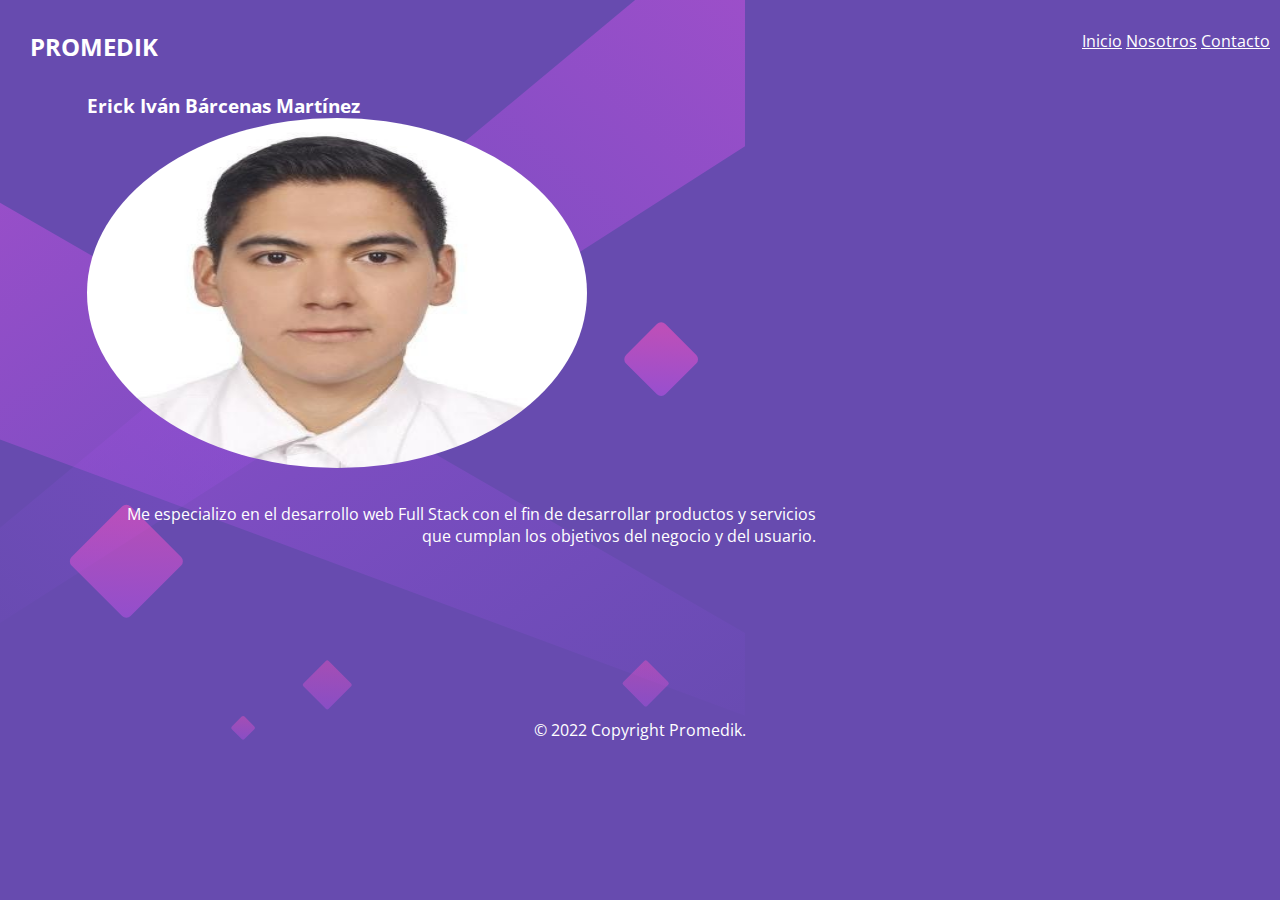
==== nosotros.html @ b9613872 "nosotros" ====
<!DOCTYPE html>
<html lang="es">
<head>
  <meta charset="UTF-8">
  <meta http-equiv="X-UA-Compatible" content="IE=edge">
  <meta name="viewport" content="width=device-width, initial-scale=1.0">
  
  <link rel="preconnect" href="https://fonts.googleapis.com" />
  <link rel="preconnect" href="https://fonts.gstatic.com" crossorigin />
  <link
    href="https://fonts.googleapis.com/css2?family=Red+Hat+Display:wght@500;600;700;900&display=swap"
    rel="stylesheet"
  />
  <link rel="stylesheet" href="static/css/style.css">
  <link rel="stylesheet" href="static/css/nosotros.css">
  <title>Inicio</title>

</head>
<body>
      <!-- HEADER -->
  <header class="hero">
    <nav>
      <h2 class="logo">PROMEDIK</h2>
      <ul>
        <li><a href="#">Inicio</a></li>
        <li><a href="nosotros.html">Nosotros</a></li>
        <li><a href="#">Contacto</a></li>
      </ul>
    </nav>
  </header>

  <main class='mainContainer'>
   
    <section class='flexBoxContainer'>
        <div class='leftFlexBox'>
            <div class="nosotros_card">
                <h3 class="nosotros_card_name"></h3>
                <img name="nosotros_profile" class="nosotros_profile" width="500" height="350">

                <div class="container">
                    
                    <span class="nosotros_card_years_old"></span>
                    <ul class="nosotros_card_years_skills"></span>
                    
                    <div class="nosotros_card_description">
                        una pequeña seccion de acerca de ustedes, es decir, un parrafo de algo acerca de ustedes
                    </span>
                </div>
            </div>
        </div>
        <!--<div class='rightFlexBox'></div>-->
    </div>

    
    <!-- FOOTER -->
    <footer class="footer">
        <div class='socialIcons'>
          <i class="fab fa-facebook-f icon"></i>
          <i class="fab fa-twitter icon"></i>
          <i class="fab fa-instagram icon"></i>
        </div>
  
        <div class="attribution">
          © 2022 Copyright Promedik. 
          <!--<a href="#">Your Name Here</a>. -->
        </div>
      </footer>
  </main>
  <script type="text/javascript" src="static/js/nosotros.js"></script>
</body>
</html>
---- static/css/style.css ----
@import url('https://fonts.googleapis.com/css2?family=Poppins:wght@600&display=swap');
@import url('https://fonts.googleapis.com/css2?family=Open+Sans&display=swap');

* {
  margin: 0;
  padding: 0;
  color: #fff;
  font-family: 'Open Sans', sans-serif;
}

body {
    background-color: hsl(257, 40%, 49%);
    background-image: url(../../static/imgs/bg-mobile.svg);
    background-size: contain;
    background-repeat: no-repeat;
    width: 100%;
    height: 100%;
}

/* ========== HEADER ============ */

.hero{
    display: inline-flex;
    width: 100%;
}


.logo {
    padding: 30px;
    margin-right: 180px;
    width: 35%;
}
  

nav{
    width: 100%;
    display: inline-flex;
}


ul{
    padding: 30px 10px;
    text-align: end;
    width: 65%;
}

nav ul li{
    display: inline-flex;
    justify-content: center;
    align-items: center;
}
/* ========== MAIN ============ */

#card {
    background-color: white;
    height: 15rem;
    width: 35%;
    min-width: 18rem;
    max-width: 18rem;
    margin: 0 auto;
    border-radius: 10px;
    box-shadow: 2px 4px 24px #e0e8ff;
    overflow: hidden;
    padding: 2rem;
}
  
#card > img {
    width: 100%;
    /*border-radius: 10px 10px 0 0;*/
}

.flexBoxContainer {
    display: block;
}
  
.leftFlexBox {
    display: flex;
    flex-direction: column;
    align-items: center;
    justify-content: center;
}
  
.rightFlexBox {
    display: flex;
    flex-direction: column;
    align-items: center;
    justify-content: center;
}


.link {
    text-decoration: none;
    font-size: 12px;
    color: #4f4f4f;
    font-weight: 600;
}
  
.link:hover {
    color: #3829e0;
}

button {
    display: block;
    width: 100%;
    padding: 8px;
    border: none;
    background-color: #3829e0;
    color: white;
    border-radius: 5px;
    box-shadow: 2px 4px 8px #e0e8ff;
    margin-bottom: 24px;
}

/* ========== FOTER ============ */

.mb {
    margin-bottom: 24px;
}

.description {
    font-size: 16px;
    color: grey;
}
  
.socialIcons {
    display: flex;
    align-items: center;
    justify-content: center;
    margin: 2px 0 40px 0;
    width: 100%;
    height: 100px;
}

.attribution{
    display: flex;
    justify-content: center;
}
---- static/css/nosotros.css ----
.nosotros_card{

}

.nosotros_card_name{
    
}

.nosotros_profile {
    border-radius: 50%;
}
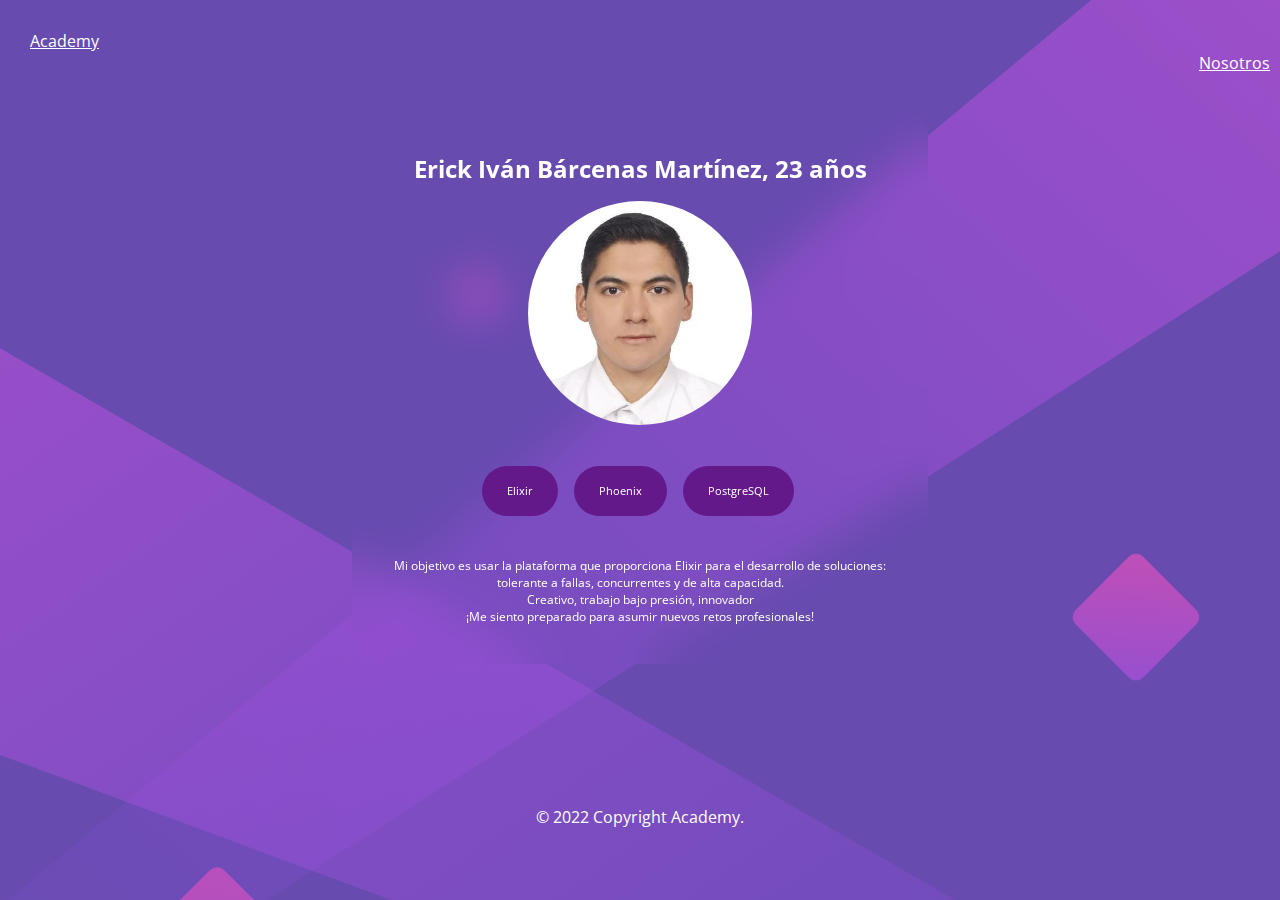
==== commit c37f058a: "BASE" ====
--- a/nosotros.html
+++ b/nosotros.html
@@ -13,6 +13,7 @@
   />
   <link rel="stylesheet" href="static/css/style.css">
   <link rel="stylesheet" href="static/css/nosotros.css">
+  <link rel="stylesheet" href="static/css/medias.css">
   <title>Inicio</title>
 
 </head>
@@ -20,11 +21,11 @@
       <!-- HEADER -->
   <header class="hero">
     <nav>
-      <h2 class="logo">PROMEDIK</h2>
-      <ul>
-        <li><a href="#">Inicio</a></li>
+      <a href="index.html" class="logo">Academy</h2>
+      <ul class="nav_ul">
+        <!--<li><a href="#">Cursos</a></li>-->
         <li><a href="nosotros.html">Nosotros</a></li>
-        <li><a href="#">Contacto</a></li>
+        <!--<li><a href="#">Contacto</a></li>-->
       </ul>
     </nav>
   </header>
@@ -40,11 +41,15 @@
                 <div class="container">
                     
                     <span class="nosotros_card_years_old"></span>
-                    <ul class="nosotros_card_years_skills"></span>
+                    <ul class="nosotros_card_skills">
+                      <li> Elixir </li>
+                      <li> Phoenix </li>
+                      <li> PostgreSQL </li>
+                    </ul>
+                    <div class="nosotros_card_description">
+                      una pequeña seccion de acerca de ustedes, es decir, un parrafo de algo acerca de ustedes
+                    </span>
                     
-                    <div class="nosotros_card_description">
-                        una pequeña seccion de acerca de ustedes, es decir, un parrafo de algo acerca de ustedes
-                    </span>
                 </div>
             </div>
         </div>
@@ -61,7 +66,7 @@
         </div>
   
         <div class="attribution">
-          © 2022 Copyright Promedik. 
+          © 2022 Copyright Academy. 
           <!--<a href="#">Your Name Here</a>. -->
         </div>
       </footer>
--- a/static/css/style.css
+++ b/static/css/style.css
@@ -8,10 +8,14 @@
   font-family: 'Open Sans', sans-serif;
 }
 
+ul {
+    list-style-type: none;
+}
+
 body {
     background-color: hsl(257, 40%, 49%);
     background-image: url(../../static/imgs/bg-mobile.svg);
-    background-size: contain;
+    background-size: cover;
     background-repeat: no-repeat;
     width: 100%;
     height: 100%;
@@ -38,13 +42,13 @@
 }
 
 
-ul{
+.nav_ul {
     padding: 30px 10px;
     text-align: end;
     width: 65%;
 }
 
-nav ul li{
+.nav_ulv ul li{
     display: inline-flex;
     justify-content: center;
     align-items: center;
--- a/static/css/nosotros.css
+++ b/static/css/nosotros.css
@@ -1,11 +1,68 @@
-.nosotros_card{
-
+.nosotros_card {
+    margin: auto;
+    padding: 2em;
+    border-radius: 2em;
+    border: 1px solid transparentize(white, 0.5);
+    text-shadow: 0 0 1em transparentize(white, 0.5);
+    background: transparentize(white, 0.8);
+    backdrop-filter: blur(20px);
+    transform: perspective(500px);
+    transform-style: preserve-3d;
+    width: 10rem;
+    width: 32rem;
+    height: 31rem;
 }
 
-.nosotros_card_name{
-    
+.nosotros_card_name {
+    justify-content: center;
+    align-items: center;
+    display: flex;
+    font-size: 1.5rem;
+    margin: 1rem 0;
 }
 
 .nosotros_profile {
+    height: 14rem;
     border-radius: 50%;
-}+    width: 14rem;
+    margin: auto;
+    display: flex;
+}
+
+
+.nosotros_card_description {
+    justify-content: center;
+    align-items: center;
+    display: flex;
+    margin: auto;
+    text-align: center;
+    font-size: 12px;
+}
+
+
+.nosotros_card_skills {
+    padding: 30px 10px;
+    text-align: end;
+    width: 65%;
+    display: flex;
+    margin: auto;
+    margin: 0.2rem auto;
+}
+
+.nosotros_card_skills li{
+    display: inline-block;
+    padding: 0 25px;
+    height: 50px;
+    font-size: 16px;
+    line-height: 50px;
+    border-radius: 25px;
+    background-color: #f1f1f1;
+    margin: 0.5rem;
+    display: inline-block;
+    padding: 0 25px;
+    border-radius: 25px;
+    background-color: #64198b;
+    margin: 0.5rem;
+    font-size: 11px;
+}
+
--- a/static/css/medias.css
+++ b/static/css/medias.css
@@ -0,0 +1,38 @@
+
+
+
+@media screen and (min-width: 780px) and (max-width: 1024px){
+
+}
+
+@media screen and (min-width: 480px) and (max-width: 780px){
+    .logo {
+        padding: 1rem 0;
+        margin-right: 0;
+    }
+    
+    .nav_ul {
+
+    }
+}
+
+@media screen and (max-width: 480px) {
+    .logo {
+        padding: 1rem 0;
+        margin-right:0;
+    }
+    
+    .nav_ul {
+        padding: 1rem 0;
+    }
+
+    .nosotros_card {
+        width: 19rem !important;
+        height: 35rem;
+    }
+
+
+    .nosotros_card_skills {
+        width: 100%;
+    }
+}